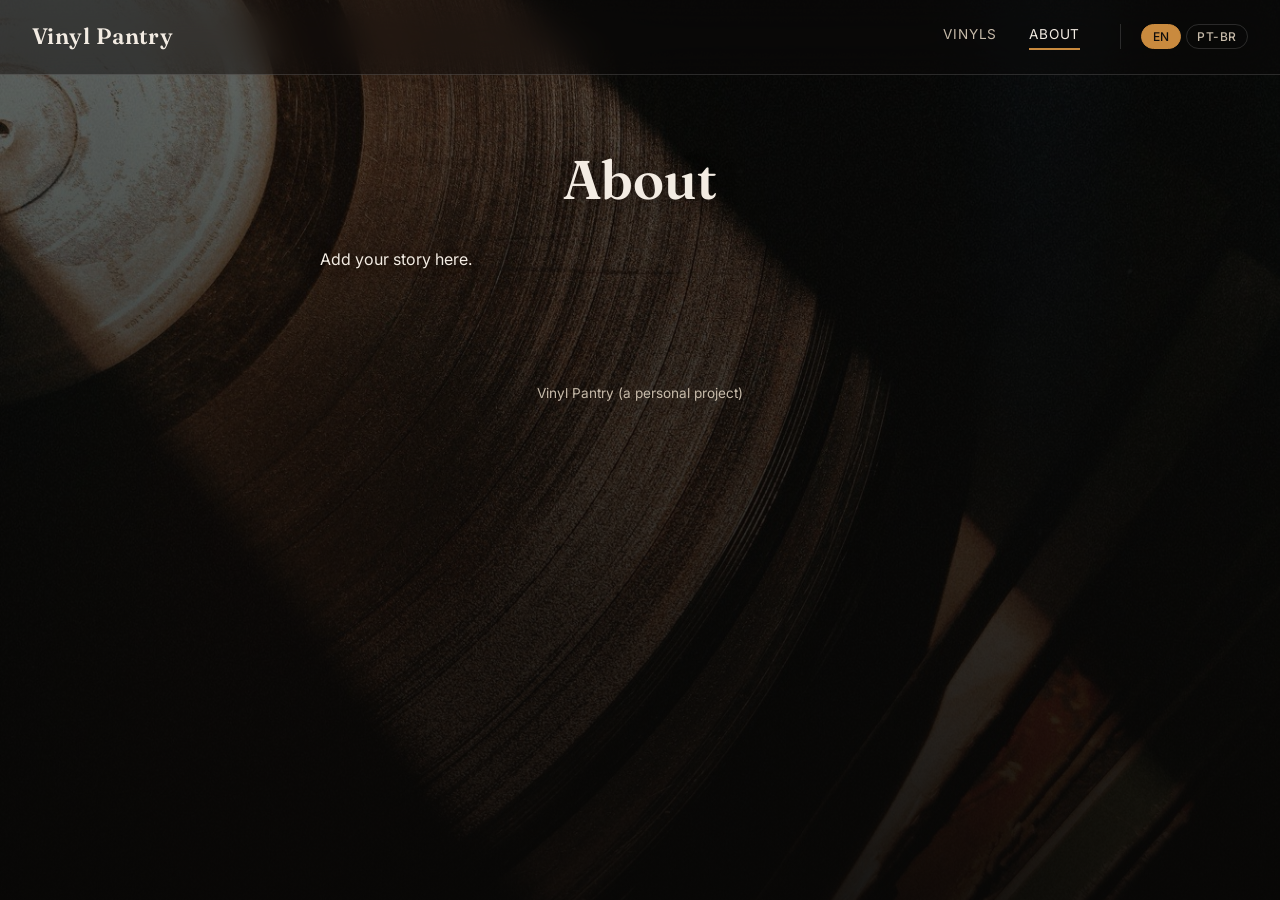
==== about.html @ 9357e898 "Initial commit: Vinyl Pantry Personal vinyl record archive in the coffee-pantry/wine-pantry format: " ====
<!DOCTYPE html>
<html lang="en">
<head>
  <meta charset="UTF-8">
  <meta name="viewport" content="width=device-width, initial-scale=1.0">
  <title>About · Vinyl Pantry</title>
  <meta name="description" content="The story behind Vinyl Pantry.">
  <meta property="og:type" content="website">
  <meta property="og:site_name" content="Vinyl Pantry">
  <meta property="og:title" content="About · Vinyl Pantry">
  <meta property="og:description" content="The story behind Vinyl Pantry.">
  <meta property="og:url" content="https://datameneses.github.io/vynil-pantry/about.html">
  <meta property="og:image" content="https://datameneses.github.io/vynil-pantry/images/social-card.jpg">
  <meta property="og:image:width" content="1200">
  <meta property="og:image:height" content="630">
  <meta name="twitter:card" content="summary_large_image">
  <meta name="twitter:title" content="About · Vinyl Pantry">
  <meta name="twitter:description" content="The story behind Vinyl Pantry.">
  <meta name="twitter:image" content="https://datameneses.github.io/vynil-pantry/images/social-card.jpg">
  <link rel="preconnect" href="https://fonts.googleapis.com">
  <link href="https://fonts.googleapis.com/css2?family=Fraunces:wght@500;600;700&family=Inter:wght@400;500&display=swap" rel="stylesheet">
  <link rel="stylesheet" href="css/style.css">
</head>
<body data-page="about">
  <header class="site-header">
    <a class="brand" href="index.html">Vinyl Pantry</a>
    <button class="nav-toggle" type="button" aria-label="Toggle navigation" aria-expanded="false">☰</button>
    <nav class="site-nav">
      <a href="index.html" data-pt="Vinis">Vinyls</a>
      <a href="about.html" data-pt="Sobre">About</a>
      <div class="lang-toggle-group">
        <button class="lang-toggle active" data-lang="en" type="button">EN</button>
        <button class="lang-toggle" data-lang="pt" type="button">PT-BR</button>
      </div>
    </nav>
  </header>

  <main>
    <h1 data-pt="Sobre">About</h1>
    <div class="about-text">
      <p data-pt="Adicione sua história aqui.">Add your story here.</p>
    </div>
  </main>

  <footer class="site-footer" data-pt="Vinyl Pantry (um projeto pessoal)">Vinyl Pantry (a personal project)</footer>
  <script src="js/main.js"></script>
</body>
</html>
---- css/style.css ----
:root {
  --color-bg: #100E0C;
  --color-bg-card: rgba(255, 255, 255, 0.07);
  --color-bg-card-solid: #211C17;
  --color-text: #F3ECE3;
  --color-text-soft: #C7BBAA;
  --color-accent: #C98A3E;
  --color-accent-soft: #E3BE8A;
  --color-secondary: #7C93A0;
  --color-border: rgba(255, 255, 255, 0.14);
  --glass-blur: blur(18px);
  --overlay-scrim: linear-gradient(180deg, rgba(8, 7, 6, 0.55) 0%, rgba(8, 7, 6, 0.72) 45%, rgba(8, 7, 6, 0.92) 100%);

  --font-heading: "Fraunces", Georgia, serif;
  --font-body: "Inter", -apple-system, BlinkMacSystemFont, sans-serif;
}

* {
  box-sizing: border-box;
}

html {
  background: var(--color-bg);
  overflow-x: hidden;
}

body {
  margin: 0;
  min-height: 100vh;
  background-color: var(--color-bg);
  background-image: var(--overlay-scrim), var(--hero-image, none);
  background-size: cover, cover;
  background-position: center, center;
  background-repeat: no-repeat, no-repeat;
  background-attachment: fixed;
  color: var(--color-text);
  font-family: var(--font-body);
  line-height: 1.5;
}

body[data-page="vinyls"] { --hero-image: url("../images/backgrounds/hero-vinyl.jpg"); }
body[data-page="about"] { --hero-image: url("../images/backgrounds/hero-vinyl.jpg"); }

@supports (-webkit-touch-callout: none) {
  /* iOS Safari ignores background-attachment: fixed on body; a fixed pseudo-layer keeps the parallax feel there. */
  body {
    background-attachment: scroll;
  }

  body::before {
    content: "";
    position: fixed;
    inset: 0;
    z-index: -1;
    background-image: var(--overlay-scrim), var(--hero-image, none);
    background-size: cover;
    background-position: inherit;
    background-repeat: no-repeat;
  }
}

h1, h2, h3 {
  font-family: var(--font-heading);
  font-weight: 600;
  margin: 0 0 0.5em;
}

h1 {
  font-size: clamp(2.1rem, 5vw + 0.5rem, 3.4rem);
  text-shadow: 0 2px 24px rgba(0, 0, 0, 0.45);
}

h1, main > h2 {
  text-align: center;
}

main > h1:first-child {
  margin-top: 1.5rem;
}

a {
  color: var(--color-accent-soft);
}

header.site-header {
  position: sticky;
  top: 0;
  z-index: 20;
  background: rgba(13, 11, 9, 0.45);
  backdrop-filter: var(--glass-blur);
  -webkit-backdrop-filter: var(--glass-blur);
  border-bottom: 1px solid var(--color-border);
  padding: 1.25rem 2rem;
  display: flex;
  align-items: center;
  justify-content: space-between;
  gap: 1.5rem;
  text-align: left;
}

.site-header .brand {
  font-family: var(--font-heading);
  color: var(--color-text);
  font-size: 1.4rem;
  text-decoration: none;
  font-weight: 600;
  letter-spacing: 0.02em;
}

.nav-toggle {
  display: none;
  background: none;
  border: none;
  color: var(--color-text);
  font-size: 1.5rem;
  line-height: 1;
  cursor: pointer;
  padding: 0.25rem 0.5rem;
}

nav.site-nav {
  display: flex;
  flex-wrap: wrap;
  justify-content: flex-end;
  align-items: center;
  gap: 0.5rem 2rem;
  margin-top: 0;
}

nav.site-nav a {
  color: var(--color-text-soft);
  text-decoration: none;
  font-size: 0.85rem;
  text-transform: uppercase;
  letter-spacing: 0.06em;
  padding-bottom: 3px;
  border-bottom: 2px solid transparent;
  transition: color 0.15s ease;
}

nav.site-nav a:hover,
nav.site-nav a.active {
  color: var(--color-text);
}

nav.site-nav a:hover,
nav.site-nav a.active {
  border-bottom-color: var(--color-accent);
}

.lang-toggle-group {
  display: flex;
  align-items: center;
  gap: 0.3rem;
  margin-left: 0.5rem;
  padding-left: 1.25rem;
  border-left: 1px solid var(--color-border);
}

.lang-toggle {
  font-family: var(--font-body);
  font-size: 0.75rem;
  font-weight: 500;
  letter-spacing: 0.04em;
  color: var(--color-text-soft);
  background: transparent;
  border: 1px solid var(--color-border);
  border-radius: 999px;
  padding: 0.25rem 0.65rem;
  cursor: pointer;
  transition: border-color 0.15s ease, color 0.15s ease;
}

.lang-toggle:hover {
  border-color: var(--color-accent);
  color: var(--color-text);
}

.lang-toggle.active {
  background: var(--color-accent);
  border-color: var(--color-accent);
  color: var(--color-bg);
}

main {
  max-width: 960px;
  margin: 0 auto;
  padding: 2.5rem 2rem 4rem;
}

.page-intro {
  margin-bottom: 2.5rem;
  color: var(--color-text-soft);
  font-size: 1.05rem;
  text-align: center;
  text-shadow: 0 2px 16px rgba(0, 0, 0, 0.45);
}

.card-grid {
  display: grid;
  grid-template-columns: repeat(auto-fill, minmax(260px, 1fr));
  gap: 1.25rem;
}

.card {
  background: var(--color-bg-card);
  backdrop-filter: var(--glass-blur);
  -webkit-backdrop-filter: var(--glass-blur);
  border: 1px solid var(--color-border);
  border-radius: 14px;
  padding: 1.25rem;
  overflow-wrap: break-word;
  box-shadow: 0 8px 30px rgba(0, 0, 0, 0.25);
  transition: transform 0.2s ease, border-color 0.2s ease;
}

.card:hover {
  transform: translateY(-3px);
  border-color: rgba(255, 255, 255, 0.28);
}

.card h3 {
  font-size: 1.15rem;
}

.card-meta {
  color: var(--color-secondary);
  font-size: 0.85rem;
  margin: 0 0 0.5rem;
}

.spec-list {
  list-style: none;
  margin: 0 0 0.5rem;
  padding: 0;
  font-size: 0.85rem;
  color: var(--color-text-soft);
}

.spec-list li {
  margin-bottom: 0.2rem;
}

.spec-list strong {
  color: var(--color-text);
}

.vinyl-details .spec-list strong {
  color: var(--color-accent-soft);
}

.card img {
  width: 100%;
  aspect-ratio: 1 / 1;
  object-fit: cover;
  border-radius: 6px;
  margin-bottom: 0.75rem;
}

.empty-state {
  color: var(--color-text-soft);
  font-style: italic;
}

.wishlist-grid {
  display: flex;
  flex-direction: column;
  gap: 0.75rem;
  max-width: 900px;
  margin: 0 auto;
}

.wishlist-card {
  padding: 1rem 1.25rem;
  font-family: var(--font-heading);
  font-size: 1.05rem;
}

.wishlist-card a {
  color: inherit;
  text-decoration: none;
}

.wishlist-card a:hover {
  color: var(--color-accent-soft);
}

.dashboard {
  display: grid;
  grid-template-columns: repeat(2, 1fr);
  gap: 1.25rem;
  margin-bottom: 2rem;
}

.dashboard-card {
  background: var(--color-bg-card);
  backdrop-filter: var(--glass-blur);
  -webkit-backdrop-filter: var(--glass-blur);
  border: 1px solid var(--color-border);
  border-radius: 14px;
  padding: 1rem 1.25rem;
  box-shadow: 0 8px 30px rgba(0, 0, 0, 0.25);
}

.dashboard-title {
  font-family: var(--font-heading);
  font-size: 0.95rem;
  font-weight: 600;
  color: var(--color-text);
  margin: 0 0 0.75rem;
}

.hbar-row {
  display: flex;
  align-items: center;
  gap: 0.5rem;
  margin-bottom: 0.4rem;
  font-size: 0.8rem;
}

.hbar-label {
  flex: 0 0 130px;
  color: var(--color-text-soft);
  line-height: 1.15;
}

.hbar-track {
  flex: 1;
  background: var(--color-border);
  border-radius: 4px;
  height: 10px;
  overflow: hidden;
}

.hbar-fill {
  height: 100%;
  background: var(--color-accent);
  border-radius: 4px;
}

.hbar-value {
  flex: 0 0 18px;
  text-align: right;
  color: var(--color-text-soft);
}

.vbar-chart {
  display: flex;
  align-items: flex-end;
  gap: 0.5rem;
  height: 110px;
}

.vbar-col {
  flex: 1;
  display: flex;
  flex-direction: column;
  align-items: center;
  height: 100%;
}

.vbar-bar-area {
  flex: 1;
  display: flex;
  flex-direction: column;
  align-items: center;
  justify-content: flex-end;
  width: 100%;
  min-height: 0;
}

.vbar-value {
  font-size: 0.75rem;
  color: var(--color-text-soft);
  margin-bottom: 0.2rem;
}

.vbar-fill {
  width: 100%;
  border-radius: 4px 4px 0 0;
  min-height: 4px;
}

.vbar-label {
  flex: 0 0 auto;
  min-height: 2.3em;
  display: flex;
  align-items: flex-start;
  justify-content: center;
  font-size: 0.65rem;
  color: var(--color-text-soft);
  margin-top: 0.35rem;
  text-align: center;
  line-height: 1.1;
}

.donut-wrap {
  display: flex;
  align-items: center;
  justify-content: center;
  gap: 1rem;
  height: 100%;
  padding-bottom: 0.75rem;
}

.donut {
  position: relative;
  width: 90px;
  height: 90px;
  border-radius: 50%;
  flex-shrink: 0;
}

.donut-hole {
  position: absolute;
  inset: 14px;
  background: var(--color-bg-card-solid);
  border-radius: 50%;
  display: flex;
  flex-direction: column;
  align-items: center;
  justify-content: center;
}

.donut-hole span {
  font-family: var(--font-heading);
  font-size: 1.1rem;
  font-weight: 600;
  color: var(--color-text);
  line-height: 1;
}

.donut-hole small {
  font-size: 0.6rem;
  color: var(--color-text-soft);
}

.donut-legend {
  list-style: none;
  margin: 0;
  padding: 0;
  font-size: 0.8rem;
  color: var(--color-text-soft);
}

.donut-legend li {
  display: flex;
  align-items: center;
  gap: 0.4rem;
  margin-bottom: 0.3rem;
}

.donut-legend .swatch {
  width: 10px;
  height: 10px;
  border-radius: 2px;
  display: inline-block;
}

.toolbar {
  display: flex;
  flex-wrap: wrap;
  justify-content: space-between;
  gap: 1rem;
  margin-bottom: 1.5rem;
  padding: 1rem 1.25rem;
  background: var(--color-bg-card);
  backdrop-filter: var(--glass-blur);
  -webkit-backdrop-filter: var(--glass-blur);
  border: 1px solid var(--color-border);
  border-radius: 14px;
}

.toolbar-group {
  display: flex;
  flex-wrap: wrap;
  align-items: center;
  gap: 0.5rem;
}

.toolbar-label {
  font-size: 0.85rem;
  color: var(--color-text-soft);
  margin-right: 0.15rem;
}

.toolbar-btn {
  font-family: var(--font-body);
  font-size: 0.85rem;
  color: var(--color-text);
  background: rgba(0, 0, 0, 0.22);
  border: 1px solid var(--color-border);
  border-radius: 999px;
  padding: 0.35rem 0.9rem;
  cursor: pointer;
  transition: border-color 0.15s ease;
}

.toolbar-btn:hover {
  border-color: var(--color-accent);
}

.toolbar-btn.active {
  background: var(--color-accent);
  border-color: var(--color-accent);
  color: var(--color-bg);
}

.toolbar-group select {
  font-family: var(--font-body);
  font-size: 0.85rem;
  color: var(--color-text);
  background: rgba(0, 0, 0, 0.22);
  border: 1px solid var(--color-border);
  border-radius: 6px;
  padding: 0.35rem 0.6rem;
  color-scheme: dark;
}

.vinyl-grid {
  grid-template-columns: 1fr;
  max-width: 900px;
  margin: 0 auto;
}

.vinyl-card {
  display: flex;
  align-items: stretch;
  padding: 0;
  overflow: hidden;
}

.vinyl-image {
  flex: 0 0 180px;
}

.vinyl-image img {
  width: 100%;
  height: 100%;
  aspect-ratio: 1 / 1;
  object-fit: cover;
  border-radius: 0;
  margin-bottom: 0;
  display: block;
}

.vinyl-separator {
  flex: 0 0 1px;
  background: var(--color-border);
  margin: 1.25rem 0;
}

.vinyl-details {
  padding: 1.25rem 1.5rem;
  flex: 1;
  min-width: 0;
}

@media (max-width: 640px) {
  .vinyl-card {
    flex-direction: column;
  }

  .vinyl-image {
    flex: none;
    width: 100%;
    height: 240px;
  }

  .vinyl-separator {
    flex: none;
    width: auto;
    height: 1px;
    margin: 0 1.25rem;
  }
}

.about-layout {
  display: flex;
  gap: 2rem;
  align-items: flex-start;
}

.about-photo {
  flex: 0 0 260px;
  width: 260px;
  aspect-ratio: 3 / 4;
  object-fit: cover;
  border-radius: 14px;
  border: 1px solid var(--color-border);
  box-shadow: 0 8px 30px rgba(0, 0, 0, 0.35);
}

.about-text {
  flex: 1;
  min-width: 0;
}

.about-text p {
  text-shadow: 0 2px 12px rgba(0, 0, 0, 0.35);
  max-width: 640px;
  margin-left: auto;
  margin-right: auto;
}

.about-text p:first-child {
  margin-top: 0;
}

@media (max-width: 640px) {
  .about-layout {
    flex-direction: column;
    align-items: center;
  }

  .about-photo {
    flex: none;
    width: 100%;
    max-width: 320px;
  }
}

.section-divider {
  border: none;
  border-top: 1px solid var(--color-border);
  margin: 2.5rem 0;
}

footer.site-footer {
  text-align: center;
  color: var(--color-text-soft);
  font-size: 0.85rem;
  padding: 2rem 1rem;
}

@media (max-width: 640px) {
  header.site-header {
    flex-wrap: wrap;
    padding: 1rem 1.25rem;
  }

  .site-header .brand {
    font-size: 1.2rem;
  }

  .nav-toggle {
    display: block;
  }

  nav.site-nav {
    display: none;
    flex-direction: column;
    align-items: flex-start;
    width: 100%;
    gap: 0.75rem;
    margin-top: 1rem;
  }

  nav.site-nav.open {
    display: flex;
  }

  nav.site-nav a {
    font-size: 0.95rem;
  }

  .lang-toggle-group {
    margin-left: 0;
    padding-left: 0;
    border-left: none;
  }

  main {
    padding: 1.75rem 1.25rem 3rem;
  }

  .card-grid,
  .dashboard {
    grid-template-columns: 1fr;
  }
}
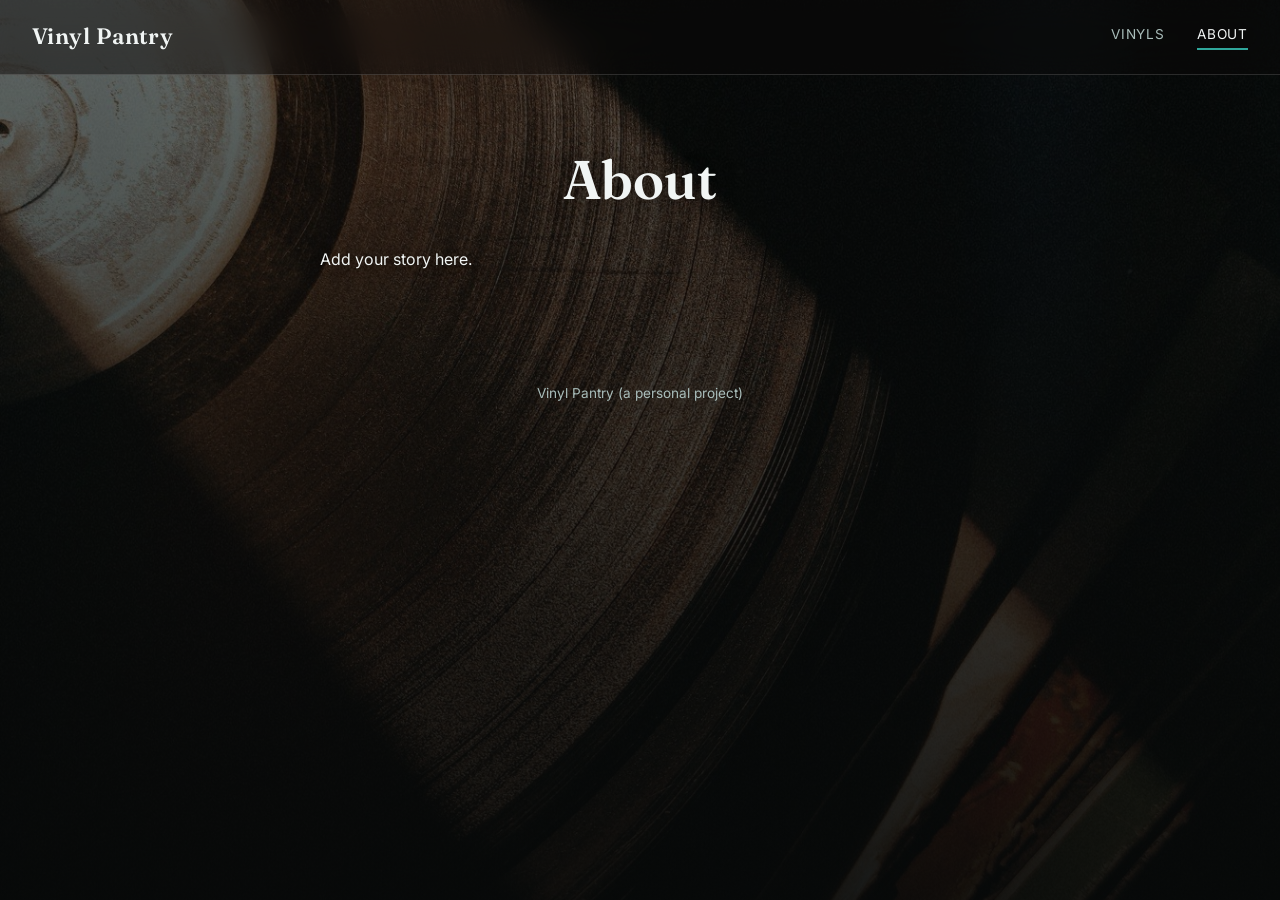
==== commit 71f29264: "Remove PT-BR: language toggle, translations and _pt data, English only Co-Authored-By: Claude Sonnet" ====
--- a/about.html
+++ b/about.html
@@ -26,23 +26,19 @@
     <a class="brand" href="index.html">Vinyl Pantry</a>
     <button class="nav-toggle" type="button" aria-label="Toggle navigation" aria-expanded="false">☰</button>
     <nav class="site-nav">
-      <a href="index.html" data-pt="Vinis">Vinyls</a>
-      <a href="about.html" data-pt="Sobre">About</a>
-      <div class="lang-toggle-group">
-        <button class="lang-toggle active" data-lang="en" type="button">EN</button>
-        <button class="lang-toggle" data-lang="pt" type="button">PT-BR</button>
-      </div>
+      <a href="index.html">Vinyls</a>
+      <a href="about.html">About</a>
     </nav>
   </header>
 
   <main>
-    <h1 data-pt="Sobre">About</h1>
+    <h1>About</h1>
     <div class="about-text">
-      <p data-pt="Adicione sua história aqui.">Add your story here.</p>
+      <p>Add your story here.</p>
     </div>
   </main>
 
-  <footer class="site-footer" data-pt="Vinyl Pantry (um projeto pessoal)">Vinyl Pantry (a personal project)</footer>
+  <footer class="site-footer">Vinyl Pantry (a personal project)</footer>
   <script src="js/main.js"></script>
 </body>
 </html>
--- a/css/style.css
+++ b/css/style.css
@@ -1,15 +1,15 @@
 :root {
-  --color-bg: #100E0C;
+  --color-bg: #0D1211;
   --color-bg-card: rgba(255, 255, 255, 0.07);
-  --color-bg-card-solid: #211C17;
-  --color-text: #F3ECE3;
-  --color-text-soft: #C7BBAA;
-  --color-accent: #C98A3E;
-  --color-accent-soft: #E3BE8A;
-  --color-secondary: #7C93A0;
+  --color-bg-card-solid: #182422;
+  --color-text: #F1F5F4;
+  --color-text-soft: #A9BDBA;
+  --color-accent: #2FA79B;
+  --color-accent-soft: #8FD9CC;
+  --color-secondary: #C9A45C;
   --color-border: rgba(255, 255, 255, 0.14);
   --glass-blur: blur(18px);
-  --overlay-scrim: linear-gradient(180deg, rgba(8, 7, 6, 0.55) 0%, rgba(8, 7, 6, 0.72) 45%, rgba(8, 7, 6, 0.92) 100%);
+  --overlay-scrim: linear-gradient(180deg, rgba(7, 9, 9, 0.55) 0%, rgba(7, 9, 9, 0.72) 45%, rgba(7, 9, 9, 0.92) 100%);
 
   --font-heading: "Fraunces", Georgia, serif;
   --font-body: "Inter", -apple-system, BlinkMacSystemFont, sans-serif;
@@ -146,40 +146,6 @@
 nav.site-nav a:hover,
 nav.site-nav a.active {
   border-bottom-color: var(--color-accent);
-}
-
-.lang-toggle-group {
-  display: flex;
-  align-items: center;
-  gap: 0.3rem;
-  margin-left: 0.5rem;
-  padding-left: 1.25rem;
-  border-left: 1px solid var(--color-border);
-}
-
-.lang-toggle {
-  font-family: var(--font-body);
-  font-size: 0.75rem;
-  font-weight: 500;
-  letter-spacing: 0.04em;
-  color: var(--color-text-soft);
-  background: transparent;
-  border: 1px solid var(--color-border);
-  border-radius: 999px;
-  padding: 0.25rem 0.65rem;
-  cursor: pointer;
-  transition: border-color 0.15s ease, color 0.15s ease;
-}
-
-.lang-toggle:hover {
-  border-color: var(--color-accent);
-  color: var(--color-text);
-}
-
-.lang-toggle.active {
-  background: var(--color-accent);
-  border-color: var(--color-accent);
-  color: var(--color-bg);
 }
 
 main {
@@ -664,12 +630,6 @@
     font-size: 0.95rem;
   }
 
-  .lang-toggle-group {
-    margin-left: 0;
-    padding-left: 0;
-    border-left: none;
-  }
-
   main {
     padding: 1.75rem 1.25rem 3rem;
   }
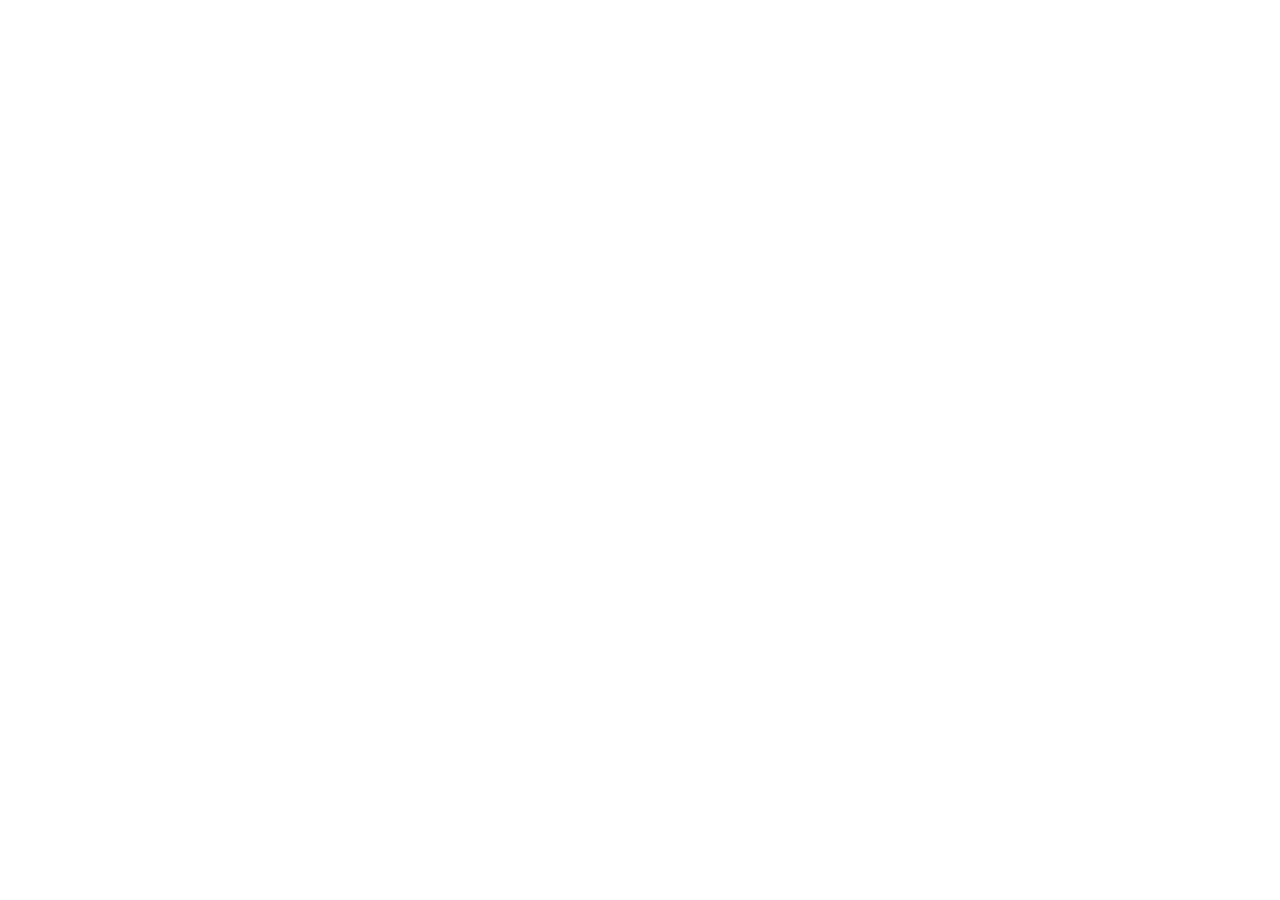
==== commit 68026f50: "Redirect to the unified Pantry site Co-Authored-By: Claude Sonnet 5.5 <noreply@anthropic.com>" ====
--- a/about.html
+++ b/about.html
@@ -2,43 +2,12 @@
 <html lang="en">
 <head>
   <meta charset="UTF-8">
-  <meta name="viewport" content="width=device-width, initial-scale=1.0">
-  <title>About · Vinyl Pantry</title>
-  <meta name="description" content="The story behind Vinyl Pantry.">
-  <meta property="og:type" content="website">
-  <meta property="og:site_name" content="Vinyl Pantry">
-  <meta property="og:title" content="About · Vinyl Pantry">
-  <meta property="og:description" content="The story behind Vinyl Pantry.">
-  <meta property="og:url" content="https://datameneses.github.io/vynil-pantry/about.html">
-  <meta property="og:image" content="https://datameneses.github.io/vynil-pantry/images/social-card.jpg">
-  <meta property="og:image:width" content="1200">
-  <meta property="og:image:height" content="630">
-  <meta name="twitter:card" content="summary_large_image">
-  <meta name="twitter:title" content="About · Vinyl Pantry">
-  <meta name="twitter:description" content="The story behind Vinyl Pantry.">
-  <meta name="twitter:image" content="https://datameneses.github.io/vynil-pantry/images/social-card.jpg">
-  <link rel="preconnect" href="https://fonts.googleapis.com">
-  <link href="https://fonts.googleapis.com/css2?family=Fraunces:wght@500;600;700&family=Inter:wght@400;500&display=swap" rel="stylesheet">
-  <link rel="stylesheet" href="css/style.css">
+  <title>Moved to Pantry</title>
+  <meta http-equiv="refresh" content="0; url=https://datameneses.github.io/pantry/vinyls/about.html">
+  <link rel="canonical" href="https://datameneses.github.io/pantry/vinyls/about.html">
+  <script>window.location.replace("https://datameneses.github.io/pantry/vinyls/about.html");</script>
 </head>
-<body data-page="about">
-  <header class="site-header">
-    <a class="brand" href="index.html">Vinyl Pantry</a>
-    <button class="nav-toggle" type="button" aria-label="Toggle navigation" aria-expanded="false">☰</button>
-    <nav class="site-nav">
-      <a href="index.html">Vinyls</a>
-      <a href="about.html">About</a>
-    </nav>
-  </header>
-
-  <main>
-    <h1>About</h1>
-    <div class="about-text">
-      <p>Add your story here.</p>
-    </div>
-  </main>
-
-  <footer class="site-footer">Vinyl Pantry (a personal project)</footer>
-  <script src="js/main.js"></script>
+<body>
+  <p>This page moved to <a href="https://datameneses.github.io/pantry/vinyls/about.html">https://datameneses.github.io/pantry/vinyls/about.html</a>.</p>
 </body>
 </html>
